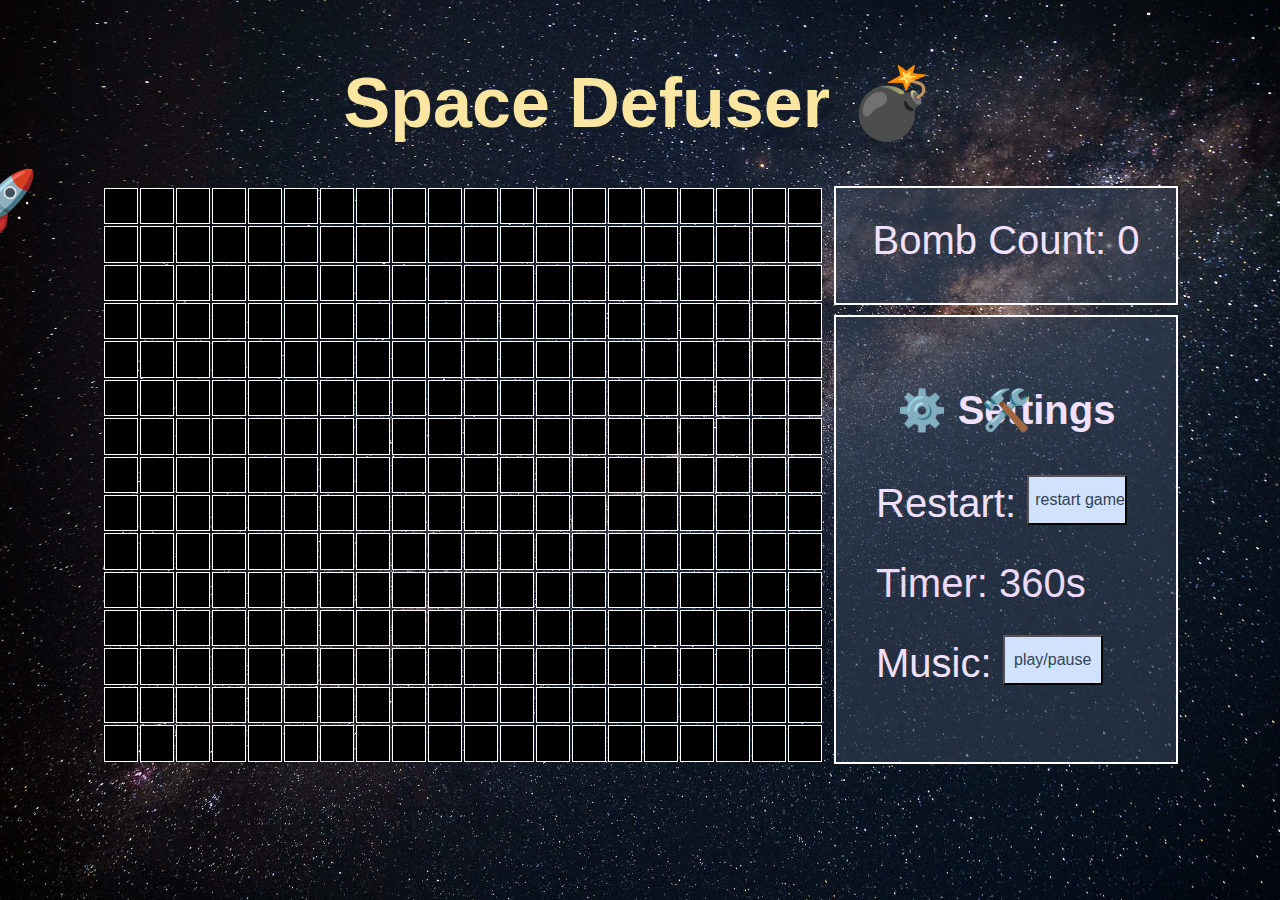
==== indexcompetitivegame.html @ 304d5967 "8AprEdit" ====
<!DOCTYPE html>
<html lang="en">
    <head>
        <title>Space Defuser</title>
        <meta charset="UTF-8">
        <script src="scripts/gamec.js"></script>
        <link rel="stylesheet" href="styles.css">
        <link rel="shortcut icon" href="#">
    </head>
    <body>
        <h1>Space Defuser 💣</h1>
        <div id="character">🚀</div>
        <div class="flexbox">
            <table id="table" oncontextmenu="return false;"></table>
            <div class="sidebar">    
                <div class="flagcount">
                    <div id="count">Bomb Count: 0</div>
                </div>
                <audio loop id="gameMusic">
                    <source src="resources/CyborgNinja.mp3" type="audio/ogg" autoplay="autoplay"></audio>
                    <source src="resources/CyborgNinja.mp3" type="audio/mpeg"></audio>
                <div class="settings">
                    <h4>⚙️ Settings 🛠️</h4>
                    Restart: <input type="button" id="playagain" value="restart game" onClick="restartGame()">
                    <div id="timer"> 000 </div>
                    Music: <input type="button" id="music" value="play/pause" onClick="musicControl()">

                </div>
            </div>
        </div>
    </body>
---- styles.css ----
html, body {
    background-image: url("resources/space3.jpeg");
    background-size:cover;
    margin: 0;
    height: 100%;
    overflow: hidden;
    text-align:center;
    font-size: 16px;
    font-family:'Courier New', Courier, monospace;
    line-height: 1.6;
    text-align: justify;
    overflow-y:scroll;
  }

  #game {
    font-size:80pt;
    font-family: Impact, Haettenschweiler, 'Arial Narrow Bold', sans-serif;
  }

  #info {
    font-family: Impact, Haettenschweiler, 'Arial Narrow Bold', sans-serif;
  }

  #name {
    line-height: 2em;
    font-size:20pt;
    width:400px;
    text-align:center;
    margin:auto;
  }

  #play {
    width: 150px;
    height: 50px;
    font-family: Impact, Haettenschweiler, 'Arial Narrow Bold', sans-serif;
    color:#334155;
    font-size: 15pt;
    background-color:rgb(208, 226, 253);
    margin:auto;
  }

  #understood {
    width: 150px;
    height: 40px;
    font-family: Impact, Haettenschweiler, 'Arial Narrow Bold', sans-serif;
    color:#334155;
    font-size: 15pt;
    background-color:rgb(208, 226, 253);
    text-align: center;
  }

  #music {
    width: 100px;
    height: 50px;
    font-family: Impact, Haettenschweiler, 'Arial Narrow Bold', sans-serif;
    color:#334155;
    font-size: 12pt;
    background-color:rgb(208, 226, 253);
    text-align: center;
    vertical-align:text-bottom;
  }

  #playagain {
    width: 100px;
    height: 50px;
    font-family: Impact, Haettenschweiler, 'Arial Narrow Bold', sans-serif;
    color:#334155;
    font-size: 12pt;
    background-color:rgb(208, 226, 253);
    text-align: center;
    vertical-align:text-bottom;
  }
  
  .mode {
    text-align: center;
    margin:60px;
  }

  #gamemode {
    margin-top:150px;
  }

  #competitivemode {
    width: 300px;
    height: 400px;
    font-family: Impact, Haettenschweiler, 'Arial Narrow Bold', sans-serif;
    color:#334155;
    font-size: 25pt;
    background-color:rgb(208, 226, 253);
    text-align: center;
    vertical-align:text-bottom;
    margin-right:30px;
  }

  #leisuremode {
    width: 300px;
    height: 400px;
    font-family: Impact, Haettenschweiler, 'Arial Narrow Bold', sans-serif;
    color:#334155;
    font-size: 25pt;
    background-color:rgb(208, 226, 253);
    text-align: center;
    vertical-align:text-bottom;
    margin-left:30px;
  }

  h1 {
    font-size:70px;
    color: rgb(250, 230, 160);
    font-family: Impact, Haettenschweiler, 'Arial Narrow Bold', sans-serif;
    text-align: center;
  }

  h2 {
    font-size:40px;
    color: rgb(237, 217, 250);
    font-family: Impact, Haettenschweiler, 'Arial Narrow Bold', sans-serif;
    text-align: center;
  }
  
  h3 {
    font-size:38px;
    font-family: Impact, Haettenschweiler, 'Arial Narrow Bold', sans-serif;
    color: #334155;
    text-align: center;
  }

  h4 {
    font-size:40px;
    font-family: Impact, Haettenschweiler, 'Arial Narrow Bold', sans-serif;
    color: rgb(240, 224, 251);
    text-align: center;
    line-height: 0px;
  }

  .rules {
    font-size:18px;
    height: 580px;
    margin:auto;
    width: 500px;
    padding-top:50px;
    padding-left:80px;
    padding-right:80px;
    padding-bottom:80px;
    text-align: left;
    background-color: rgba(240, 224, 251, 0.7);  
  }

  .welcome {
    text-align:center;
  }
  
  .flexbox {
    display: flex;
    flex-wrap: row;
    justify-content: center;
    margin:-20px;
  }

  .flexdocuments {
    display: flex;
    justify-content: right;
  }

  .flexdocuments > div {
    background-color: white;
    margin-top: 20px;
    margin-left: 5px;
    margin-right: 5px;
    padding: 10px;
    font-size: 15px;
    font-family: Impact, Haettenschweiler, 'Arial Narrow Bold', sans-serif;
  }

  .flagcount {
    width:300px;
    height: 75px;
    background-color:rgba(51, 65, 85, 0.6);
    border: 2px solid white;
    margin-left: 10px;
    padding: 20px;
    font-size: 40px;
    align-self: center;
    text-align: center;
    font-family: Impact, Haettenschweiler, 'Arial Narrow Bold', sans-serif;
  }

  #count {
    font-size: 40px;
    color: rgb(240, 224, 251);
    font-family: Impact, Haettenschweiler, 'Arial Narrow Bold', sans-serif;
    text-align: center;
  }

  .settings {
    width:260px;
    height: 365px;
    background-color:rgba(51, 65, 85, 0.6);
    border: 2px solid white;
    margin-top: 10px;
    margin-left: 10px;
    padding: 40px;
    font-size: 40px;
    line-height: 80px;
    align-self: center;
    text-align: left;
    color: rgb(240, 224, 251);
    font-family: Impact, Haettenschweiler, 'Arial Narrow Bold', sans-serif;
  }

  #timer {
    font-size: 40px;
    color: rgb(237, 217, 250);
    font-family: Impact, Haettenschweiler, 'Arial Narrow Bold', sans-serif;
    text-align: left;
  }

  #table TR TD {
    border:1px solid white;
    width:30px;
    height:30px;
    color:black;
    text-align: center;
    font-weight: bold;
  }

  #table TR TD.black {
    background-color: black;
  }

  #table TR TD.explosive {
    background-color: red;
  }

  #table TR TD.changecolor {
    background-color: green;
  }

  #documents {
    color:white;
    margin: 100px;
    text-align: left;
    font-size: 30px;
  }

  #character {
    font-size: 60px;
    position: absolute;
    transform: translate(-50%,-50%);
  }
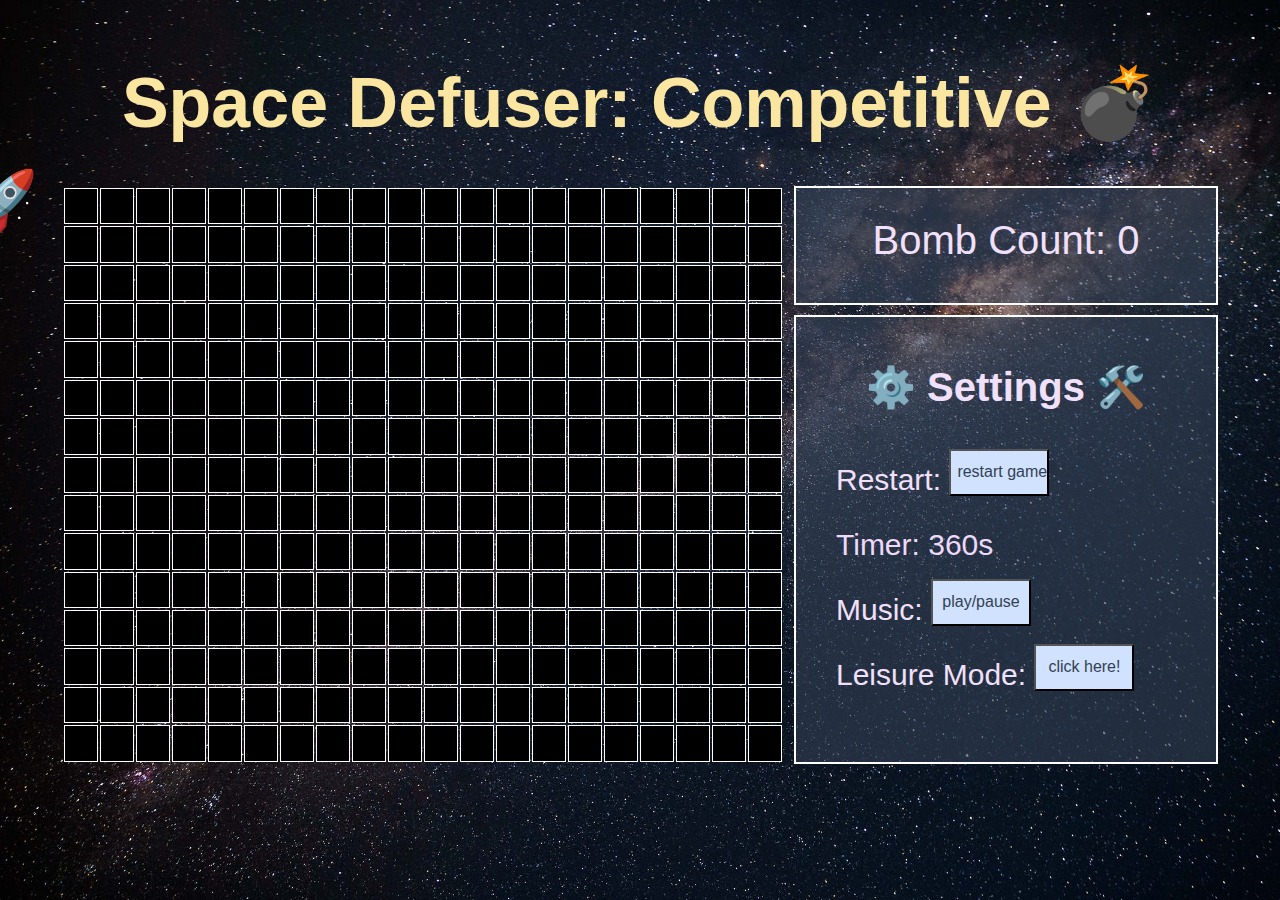
==== commit 25350442: "8AprEdit" ====
--- a/indexcompetitivegame.html
+++ b/indexcompetitivegame.html
@@ -8,7 +8,7 @@
         <link rel="shortcut icon" href="#">
     </head>
     <body>
-        <h1>Space Defuser 💣</h1>
+        <h1>Space Defuser: Competitive 💣</h1>
         <div id="character">🚀</div>
         <div class="flexbox">
             <table id="table" oncontextmenu="return false;"></table>
@@ -23,7 +23,8 @@
                     <h4>⚙️ Settings 🛠️</h4>
                     Restart: <input type="button" id="playagain" value="restart game" onClick="restartGame()">
                     <div id="timer"> 000 </div>
-                    Music: <input type="button" id="music" value="play/pause" onClick="musicControl()">
+                    Music: <input type="button" id="music" value="play/pause" onClick="musicControl()"><br>
+                    Leisure Mode: <input type="button" id="changeCompetitive" value="click here!" onClick="buttonLeisure()">
 
                 </div>
             </div>
--- a/styles.css
+++ b/styles.css
@@ -51,7 +51,7 @@
 
   #music {
     width: 100px;
-    height: 50px;
+    height: 47px;
     font-family: Impact, Haettenschweiler, 'Arial Narrow Bold', sans-serif;
     color:#334155;
     font-size: 12pt;
@@ -62,7 +62,29 @@
 
   #playagain {
     width: 100px;
-    height: 50px;
+    height: 47px;
+    font-family: Impact, Haettenschweiler, 'Arial Narrow Bold', sans-serif;
+    color:#334155;
+    font-size: 12pt;
+    background-color:rgb(208, 226, 253);
+    text-align: center;
+    vertical-align:text-bottom;
+  }
+
+  #changeLeisure {
+    width: 100px;
+    height: 47px;
+    font-family: Impact, Haettenschweiler, 'Arial Narrow Bold', sans-serif;
+    color:#334155;
+    font-size: 12pt;
+    background-color:rgb(208, 226, 253);
+    text-align: center;
+    vertical-align:text-bottom;
+  }
+
+  #changeCompetitive {
+    width: 100px;
+    height: 47px;
     font-family: Impact, Haettenschweiler, 'Arial Narrow Bold', sans-serif;
     color:#334155;
     font-size: 12pt;
@@ -131,6 +153,8 @@
     color: rgb(240, 224, 251);
     text-align: center;
     line-height: 0px;
+    margin-top: 30px;
+    margin-bottom: 60px;
   }
 
   .rules {
@@ -173,7 +197,7 @@
   }
 
   .flagcount {
-    width:300px;
+    width:380px;
     height: 75px;
     background-color:rgba(51, 65, 85, 0.6);
     border: 2px solid white;
@@ -193,15 +217,15 @@
   }
 
   .settings {
-    width:260px;
+    width:340px;
     height: 365px;
     background-color:rgba(51, 65, 85, 0.6);
     border: 2px solid white;
     margin-top: 10px;
     margin-left: 10px;
     padding: 40px;
-    font-size: 40px;
-    line-height: 80px;
+    font-size: 30px;
+    line-height: 65px;
     align-self: center;
     text-align: left;
     color: rgb(240, 224, 251);
@@ -209,7 +233,7 @@
   }
 
   #timer {
-    font-size: 40px;
+    font-size: 30px;
     color: rgb(237, 217, 250);
     font-family: Impact, Haettenschweiler, 'Arial Narrow Bold', sans-serif;
     text-align: left;
